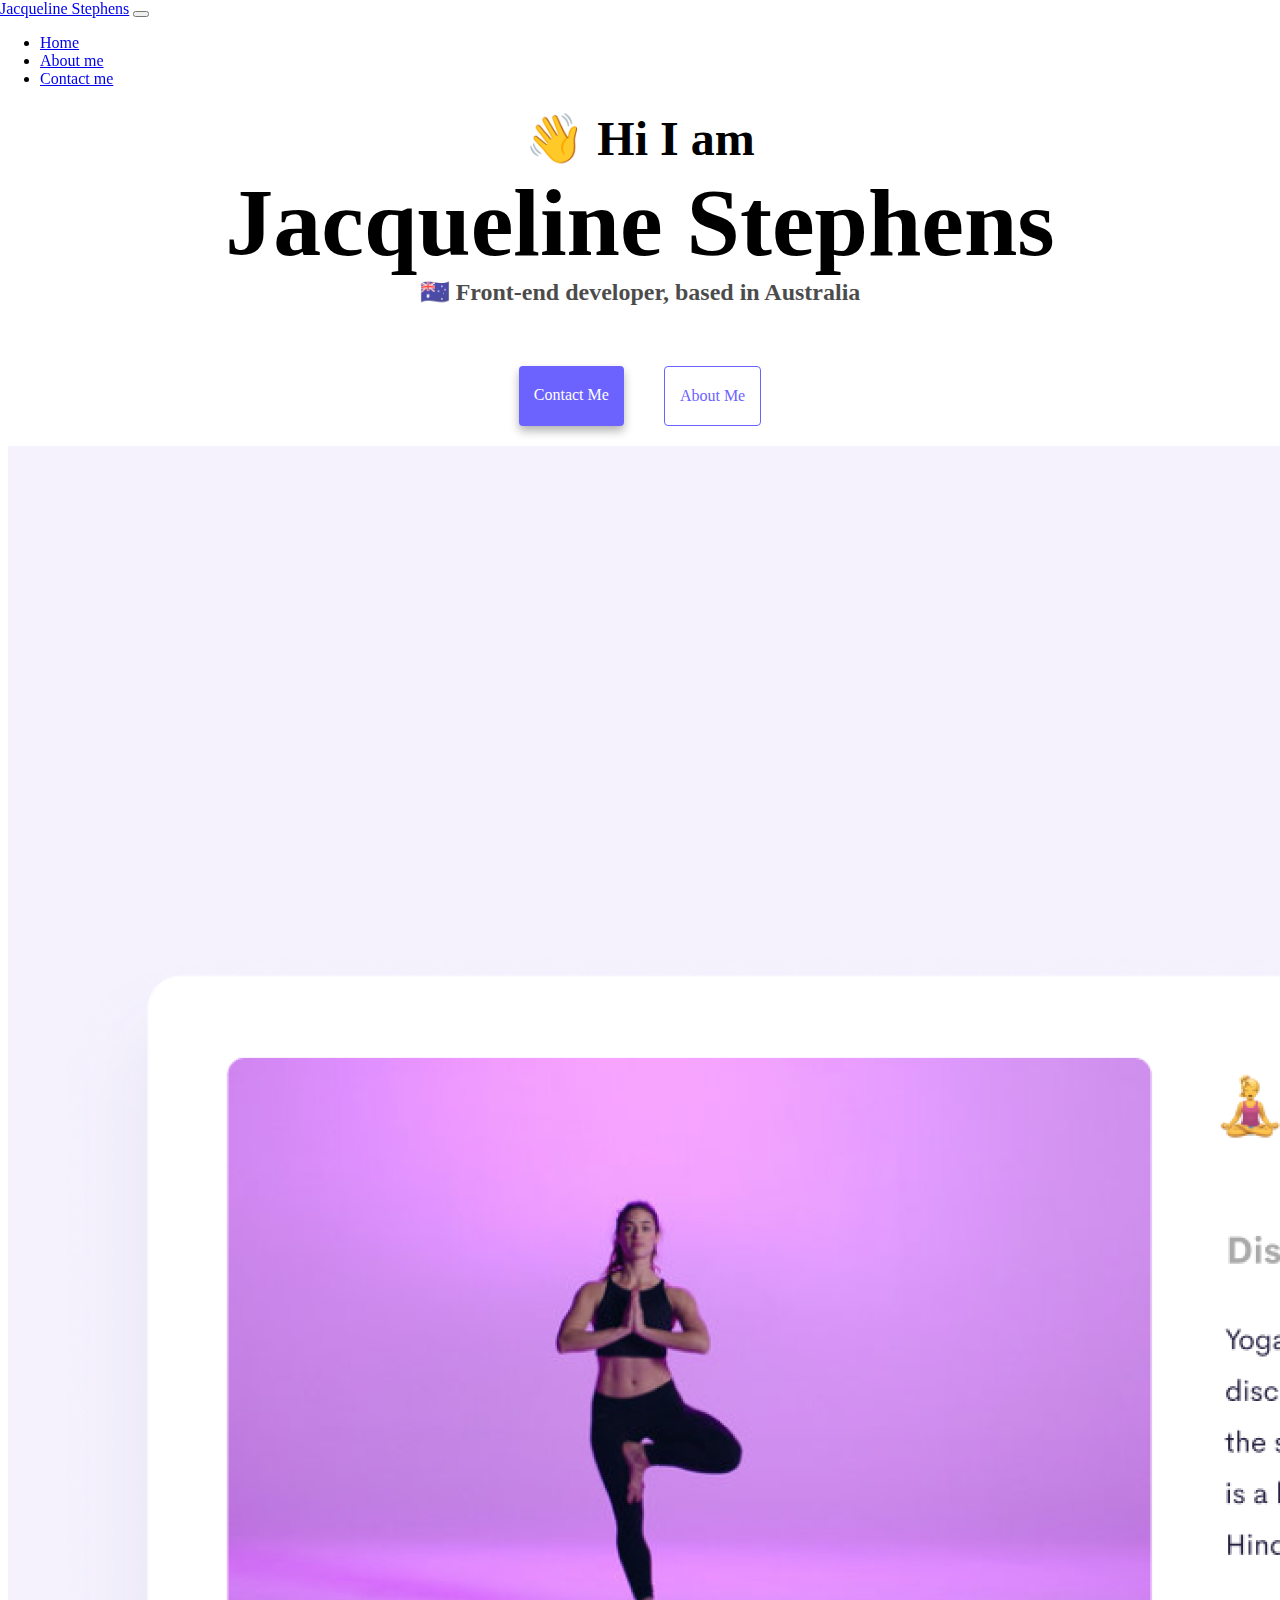
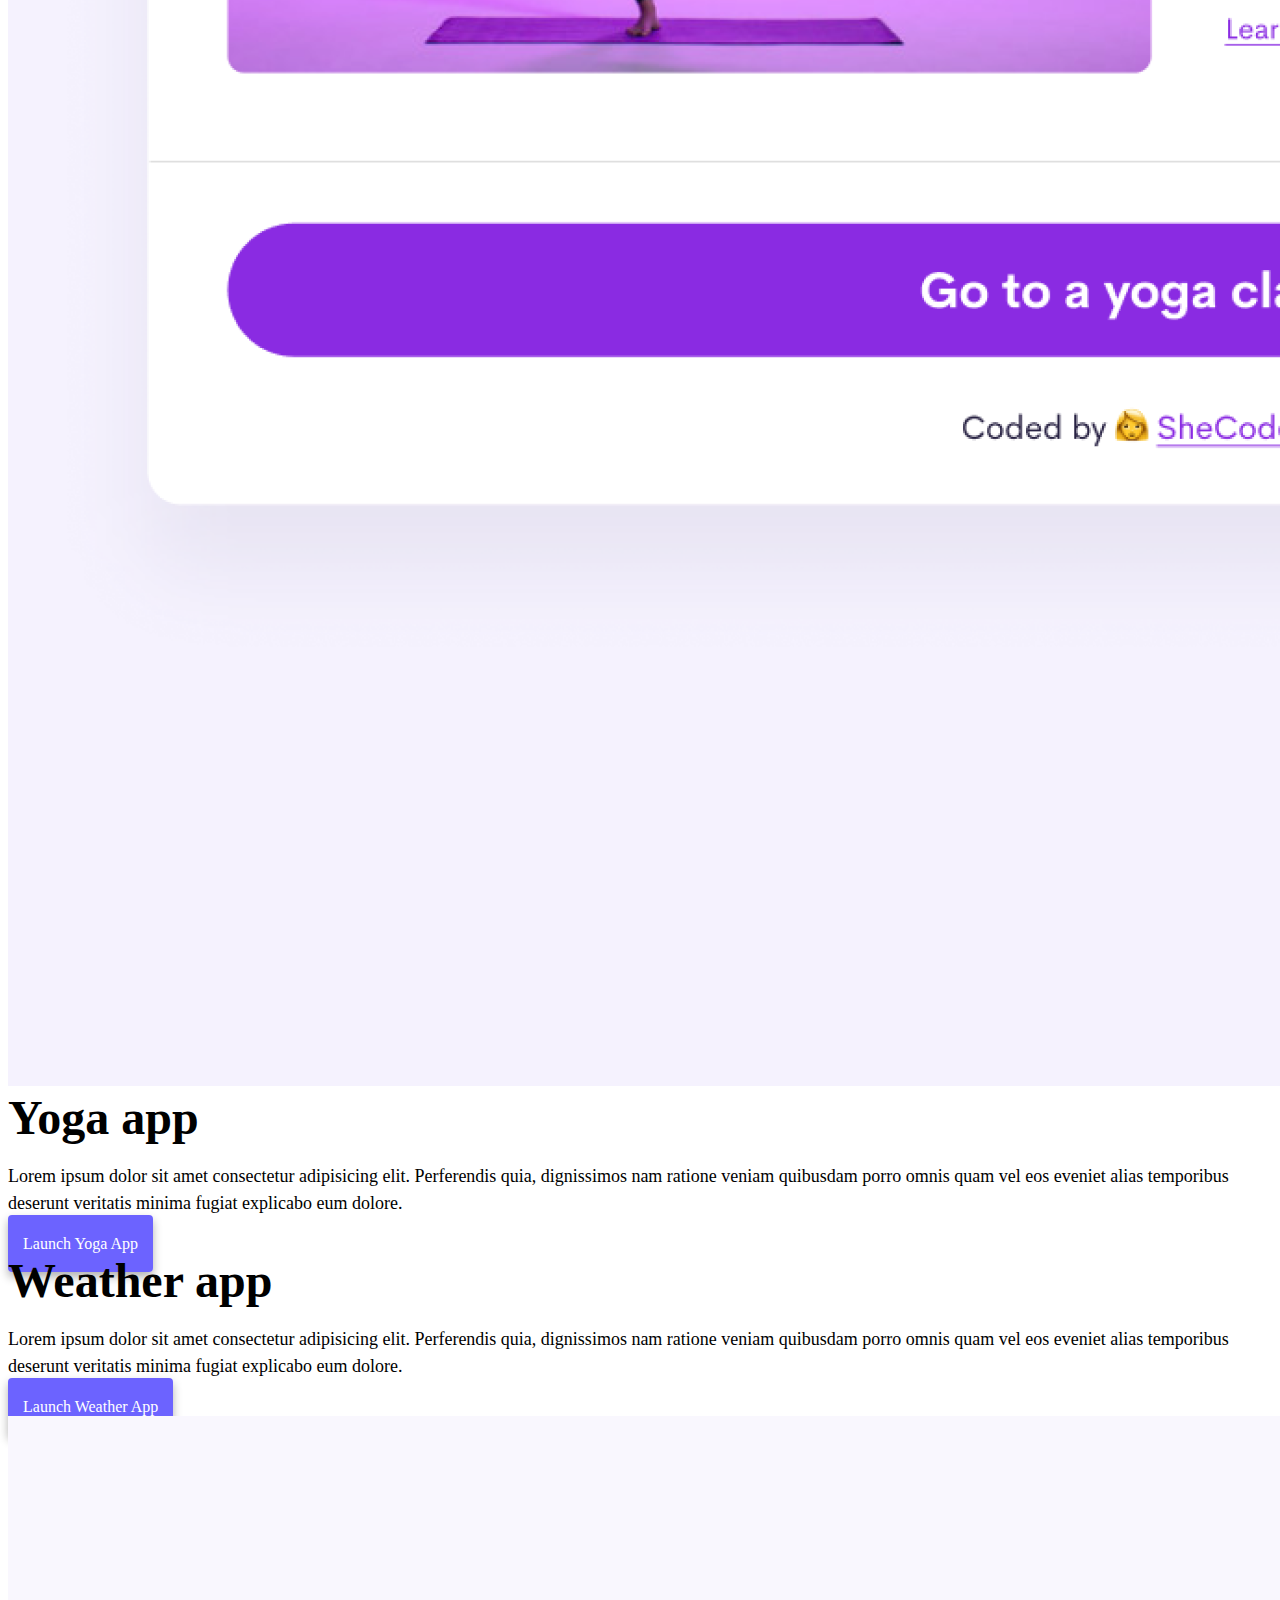
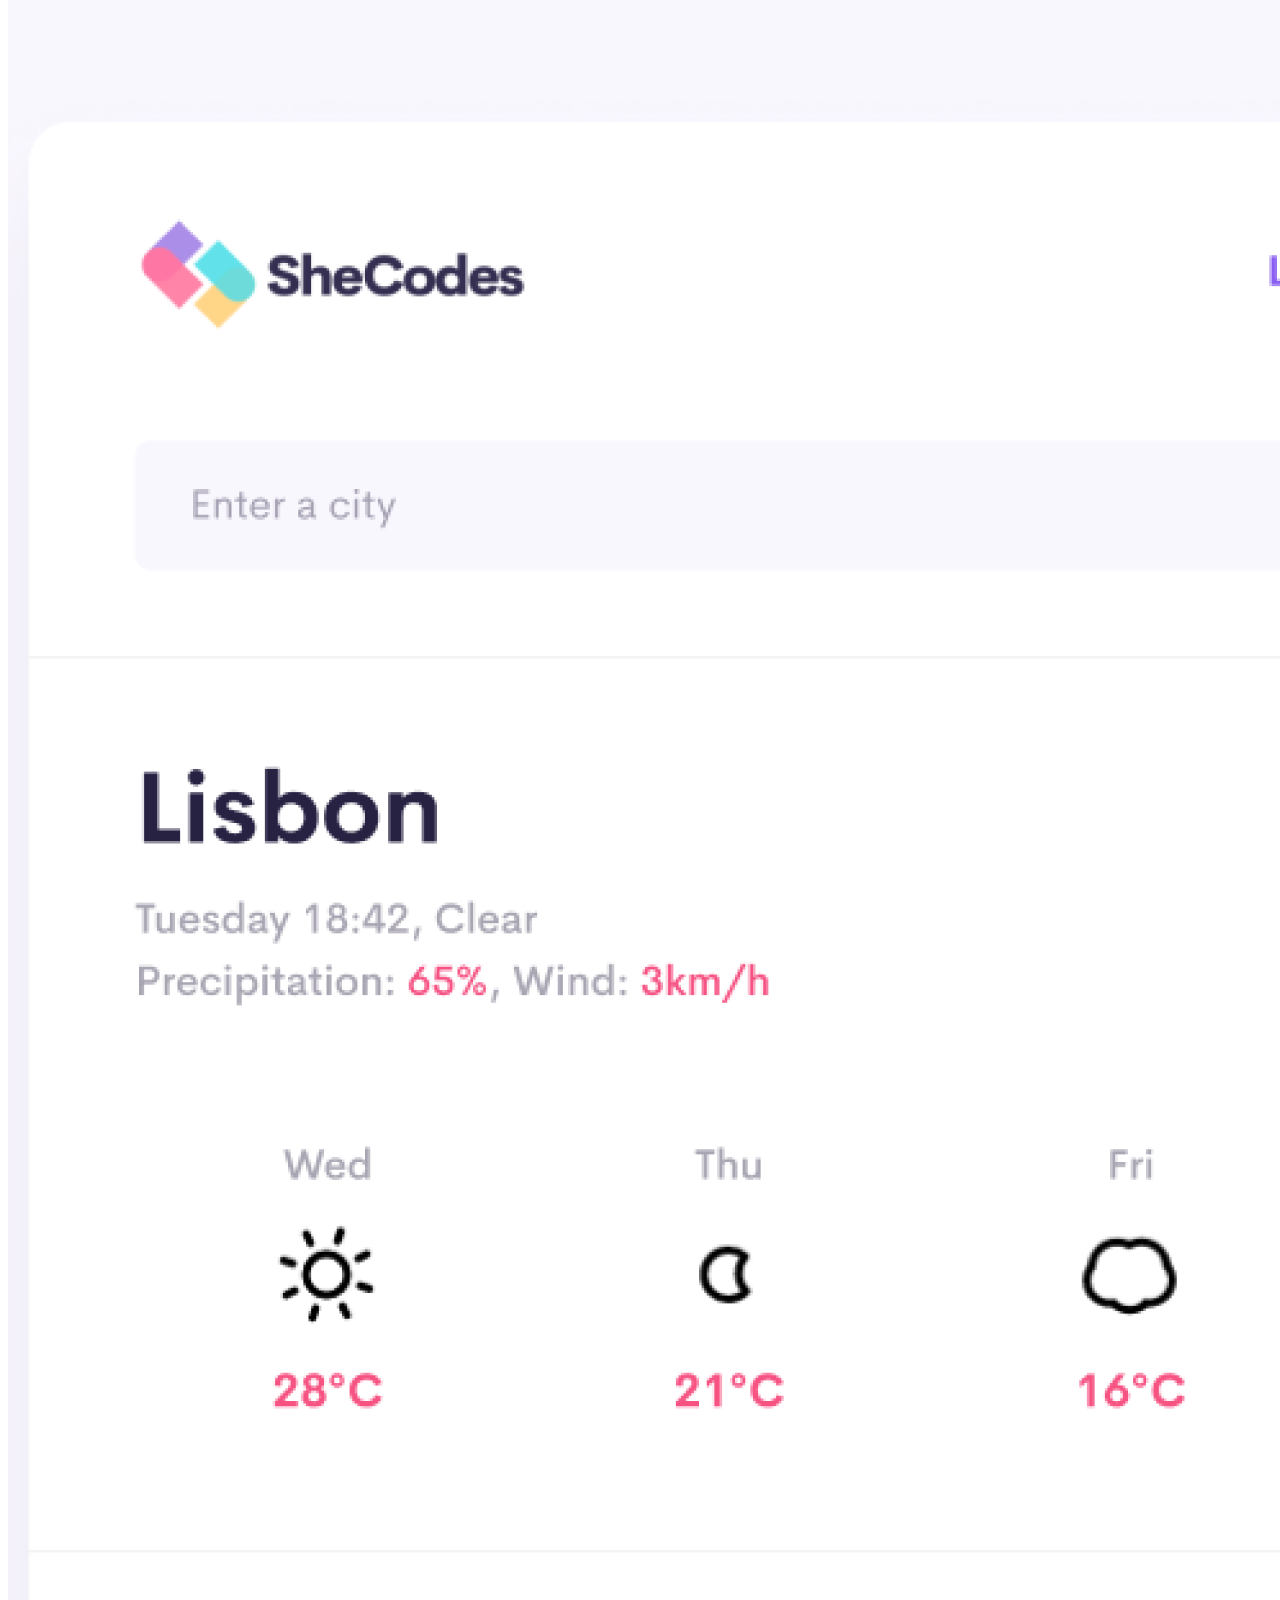
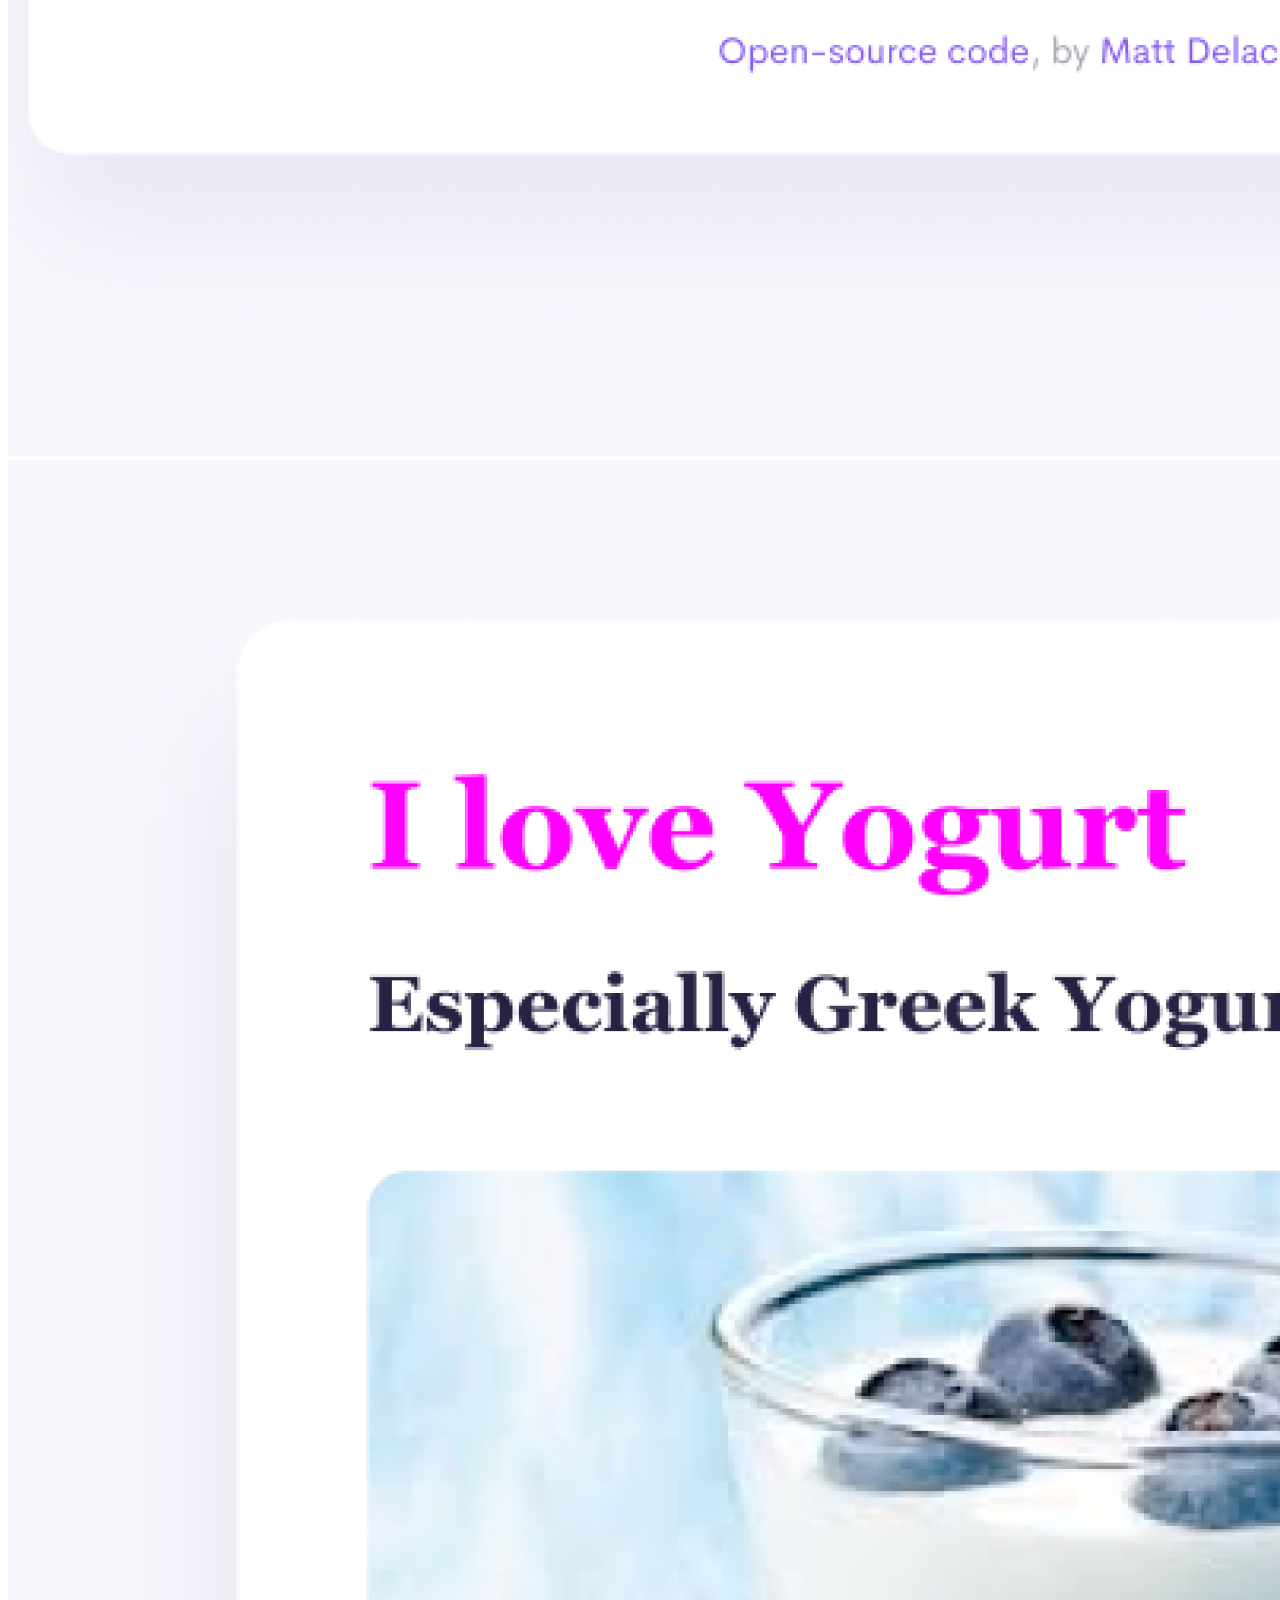
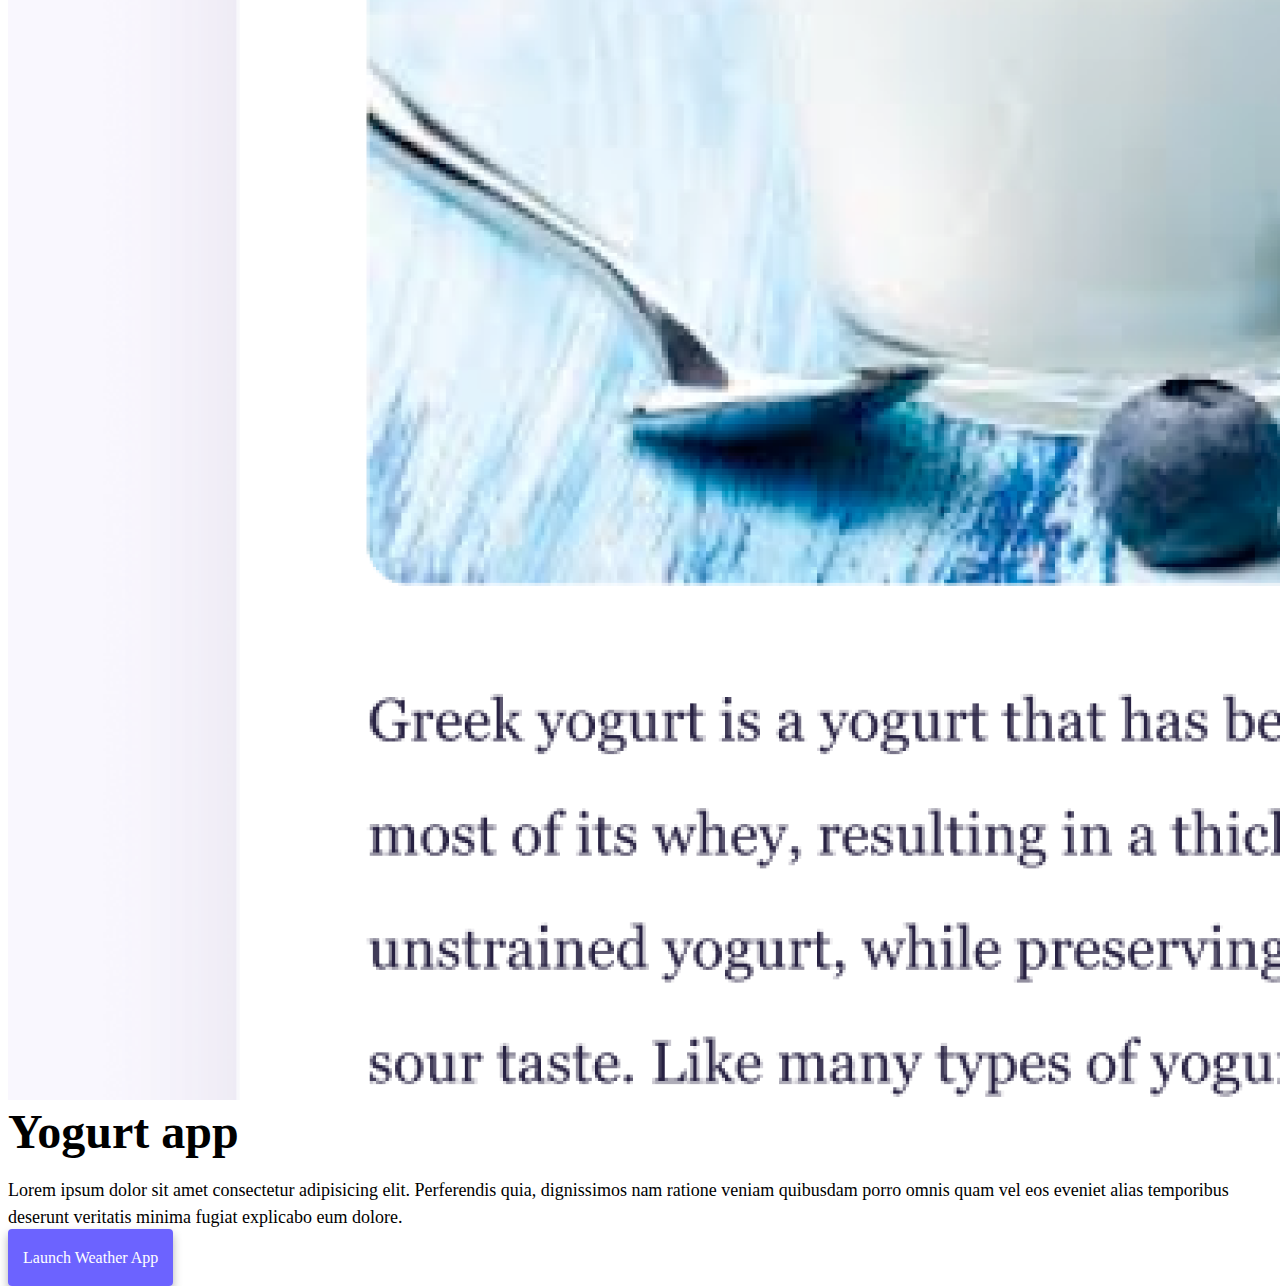
==== index.html @ 3ed7b528 "Code from wk2 homework published into a Github repository" ====
<!DOCTYPE html>
<html lang="en">

<head>
    <meta charset="UTF-8" />
    <meta http-equiv="X-UA-Compatible" content="IE=edge" />
    <meta name="viewport" content="width=device-width, initial-scale=1.0" />
    <title>Jacqueline Stephens</title>
    <link href="https://cdn.jsdelivr.net/npm/bootstrap@5.0.0-beta2/dist/css/bootstrap.min.css" rel="stylesheet"
        integrity="sha384-BmbxuPwQa2lc/FVzBcNJ7UAyJxM6wuqIj61tLrc4wSX0szH/Ev+nYRRuWlolflfl" crossorigin="anonymous" />
    <script src="https://cdn.jsdelivr.net/npm/bootstrap@5.0.0-beta2/dist/js/bootstrap.bundle.min.js"
        integrity="sha384-b5kHyXgcpbZJO/tY9Ul7kGkf1S0CWuKcCD38l8YkeH8z8QjE0GmW1gYU5S9FOnJ0"
        crossorigin="anonymous"></script>
    <link rel="stylesheet" href="/style.css" />
</head>

<body>
    <nav class="navbar navbar-expand-lg navbar-light bg-light fixed-top">
        <div class="container">
            <a class="navbar-brand" href="index.html">Jacqueline Stephens</a>
            <button class="navbar-toggler" type="button" data-bs-toggle="collapse" data-bs-target="#navbarNav"
                aria-controls="navbarNav" aria-expanded="false" aria-label="Toggle navigation">
                <span class="navbar-toggler-icon"></span>
            </button>
            <div class="collapse navbar-collapse" id="navbarNav">
                <ul class="navbar-nav">
                    <li class="nav-item">
                        <a class="nav-link active" aria-current="page" href="index.html">Home</a>
                    </li>
                    <li class="nav-item">
                        <a class="nav-link" href="/about.html">About me</a>
                    </li>
                    <li class="nav-item">
                        <a class="nav-link" href="/about.html#contact">Contact me</a>
                    </li>
                </ul>
            </div>
        </div>
    </nav>

    <div class="headings">
        <h2>👋 Hi I am</h2>
        <h1>Jacqueline Stephens</h1>
        <h3>🇦🇺 Front-end developer, based in Australia</h3>
    </div>

    <div class="navigation-links mb-5">
        <a href="/about.html#contact" class="primary-link">Contact me</a>
        <a href="/about.html" class="secondary-link">About me</a>
    </div>

    <div class="container">
        <div class="row">
            <div class="col-6">
                <img src="images/yoga.png" class="img-fluid rounded" />
            </div>
            <div class="col-6">
                <h2 class="mb-3">Yoga app</h2>
                <p>
                    Lorem ipsum dolor sit amet consectetur adipisicing elit. Perferendis
                    quia, dignissimos nam ratione veniam quibusdam porro omnis quam vel
                    eos eveniet alias temporibus deserunt veritatis minima fugiat
                    explicabo eum dolore.
                </p>
                <div class="mt-5">
                    <a href="#" class="primary-link">Launch Yoga App</a>
                </div>
            </div>
        </div>
        <div class="row mt-5">
            <div class="col-6">
                <h2 class="mb-3">Weather app</h2>
                <p>
                    Lorem ipsum dolor sit amet consectetur adipisicing elit. Perferendis
                    quia, dignissimos nam ratione veniam quibusdam porro omnis quam vel
                    eos eveniet alias temporibus deserunt veritatis minima fugiat
                    explicabo eum dolore.
                </p>
                <div class="mt-5">
                    <a href="#" class="primary-link">Launch Weather App</a>
                </div>
            </div>
            <div class="col-6">
                <img src="/images/weather.png" class="img-fluid rounded" />
            </div>
        </div>
        <div class="row mt-5">
            <div class="col-6">
                <img src="/images/yogurt.png" class="img-fluid rounded" />
            </div>
            <div class="col-6">
                <h2 class="mb-3">Yogurt app</h2>
                <p>
                    Lorem ipsum dolor sit amet consectetur adipisicing elit. Perferendis
                    quia, dignissimos nam ratione veniam quibusdam porro omnis quam vel
                    eos eveniet alias temporibus deserunt veritatis minima fugiat
                    explicabo eum dolore.
                </p>
                <div class="mt-5">
                    <a href="#" class="primary-link">Launch Weather App</a>
                </div>
            </div>
        </div>
    </div>
</body>

</html>
---- style.css ----
:root {
  --primary-color: #6c63ff;
  --secondary-color: #f5f2fe;
  --box-shadow: 0 5px 10px rgba(0, 0, 0, 0.3);
}

body {
  margin-top: 100px;
  display: block;
}

h1,
h2,
h3 {
  margin: 0;
}

h1 {
  font-size: 96px;
}

h2 {
  font-size: 48px;
}

h3 {
  font-size: 24px;
  opacity: 0.7;
}

p {
  font-size: 18px;
  line-height: 1.5;
}

.navigation-links {
  display: flex;
  margin-top: 40px;
  justify-content: center;
}

.navigation-links a {
  margin: 20px;
}

.about-paragraphs {
  margin: 30px 0;
}

.email-link {
  display: flex;
  justify-content: center;
  color: var(--primary-color);
  font-size: 28px;
  text-decoration: none;
}

.email-link:hover {
  text-decoration: underline;
}

.fixed-top {
  position: fixed;
  top: 0;
  right: 0;
  left: 0;
  z-index: 1030;
}
.headings {
  padding-top: 10px;
  text-align: center;
}
.primary-link {
  border-radius: 4px;
  padding: 20px 15px;
  text-decoration: none;
  text-transform: capitalize;
  background: var(--primary-color);
  box-shadow: var(--box-shadow);
  color: white;
}
.secondary-link {
  border-radius: 4px;
  padding: 20px 15px;
  text-decoration: none;
  text-transform: capitalize;
  color: var(--primary-color);
  border: 1px solid var(--primary-color);
}
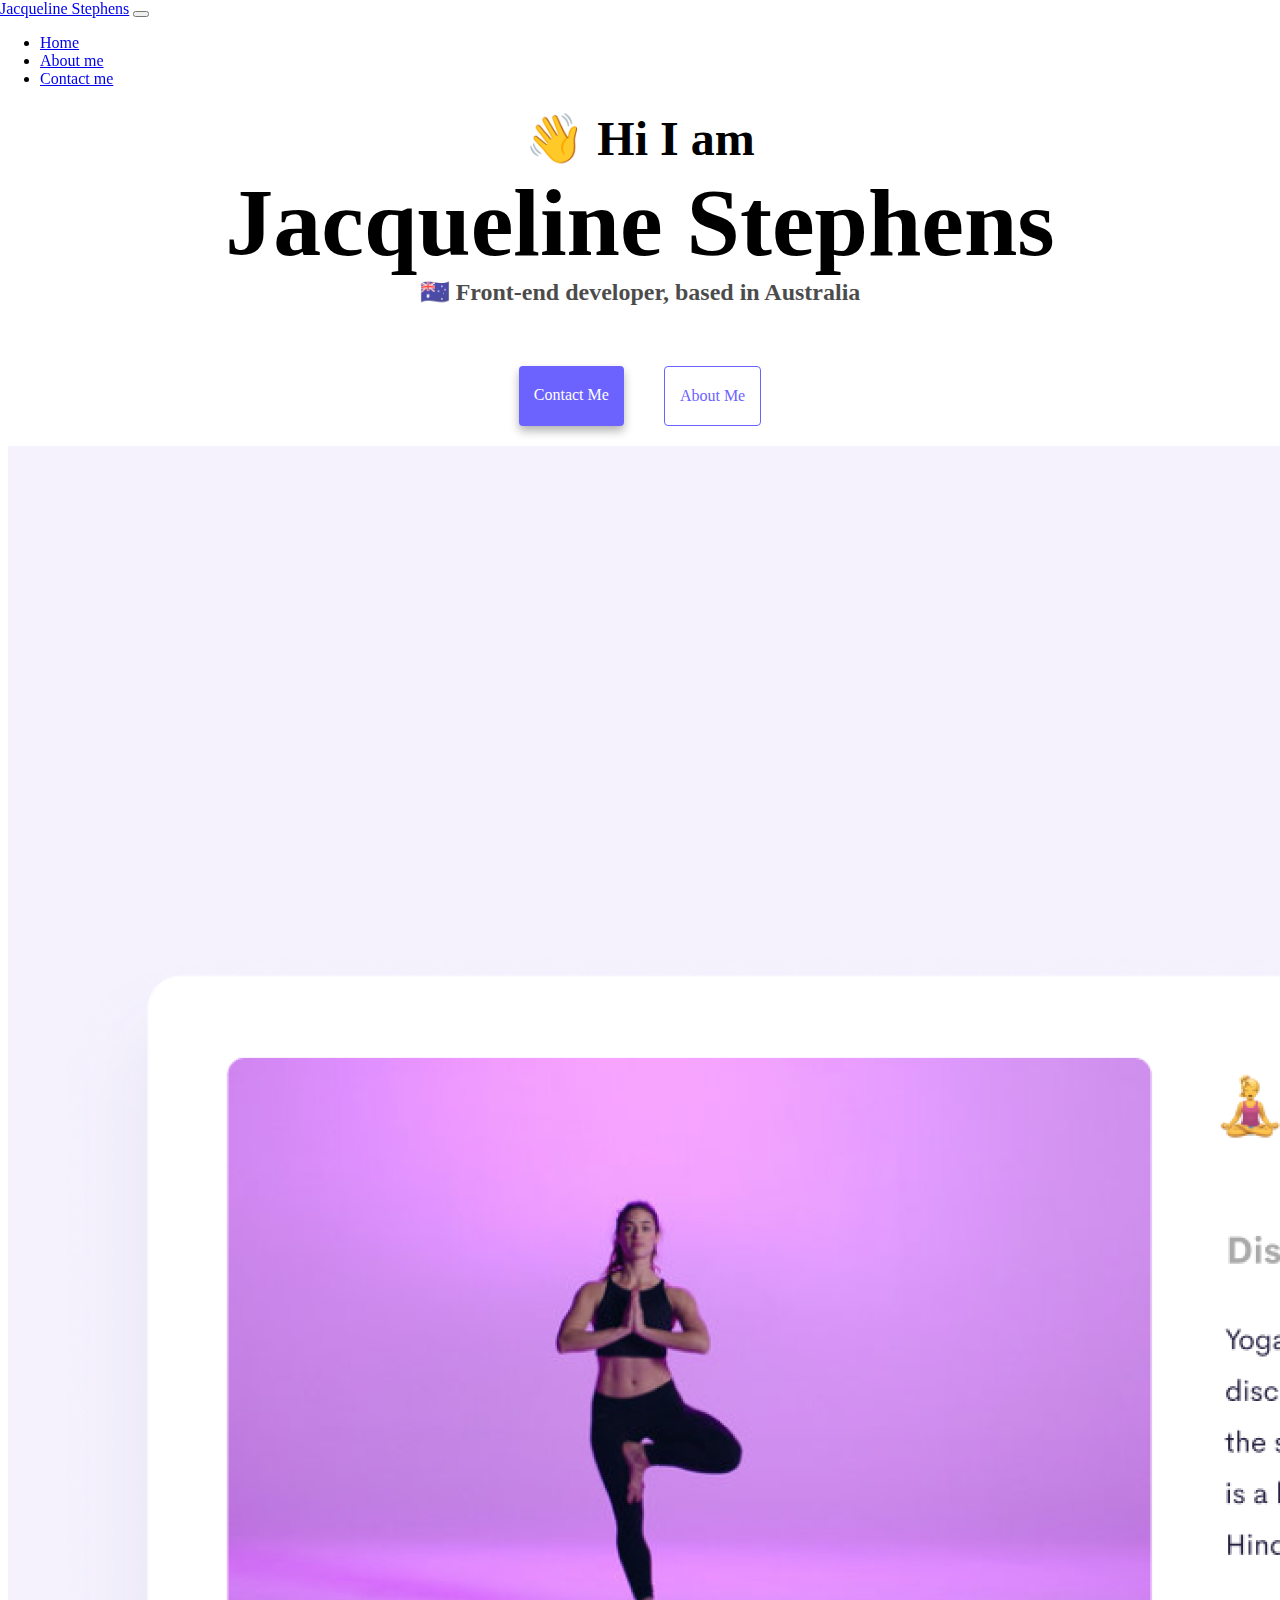
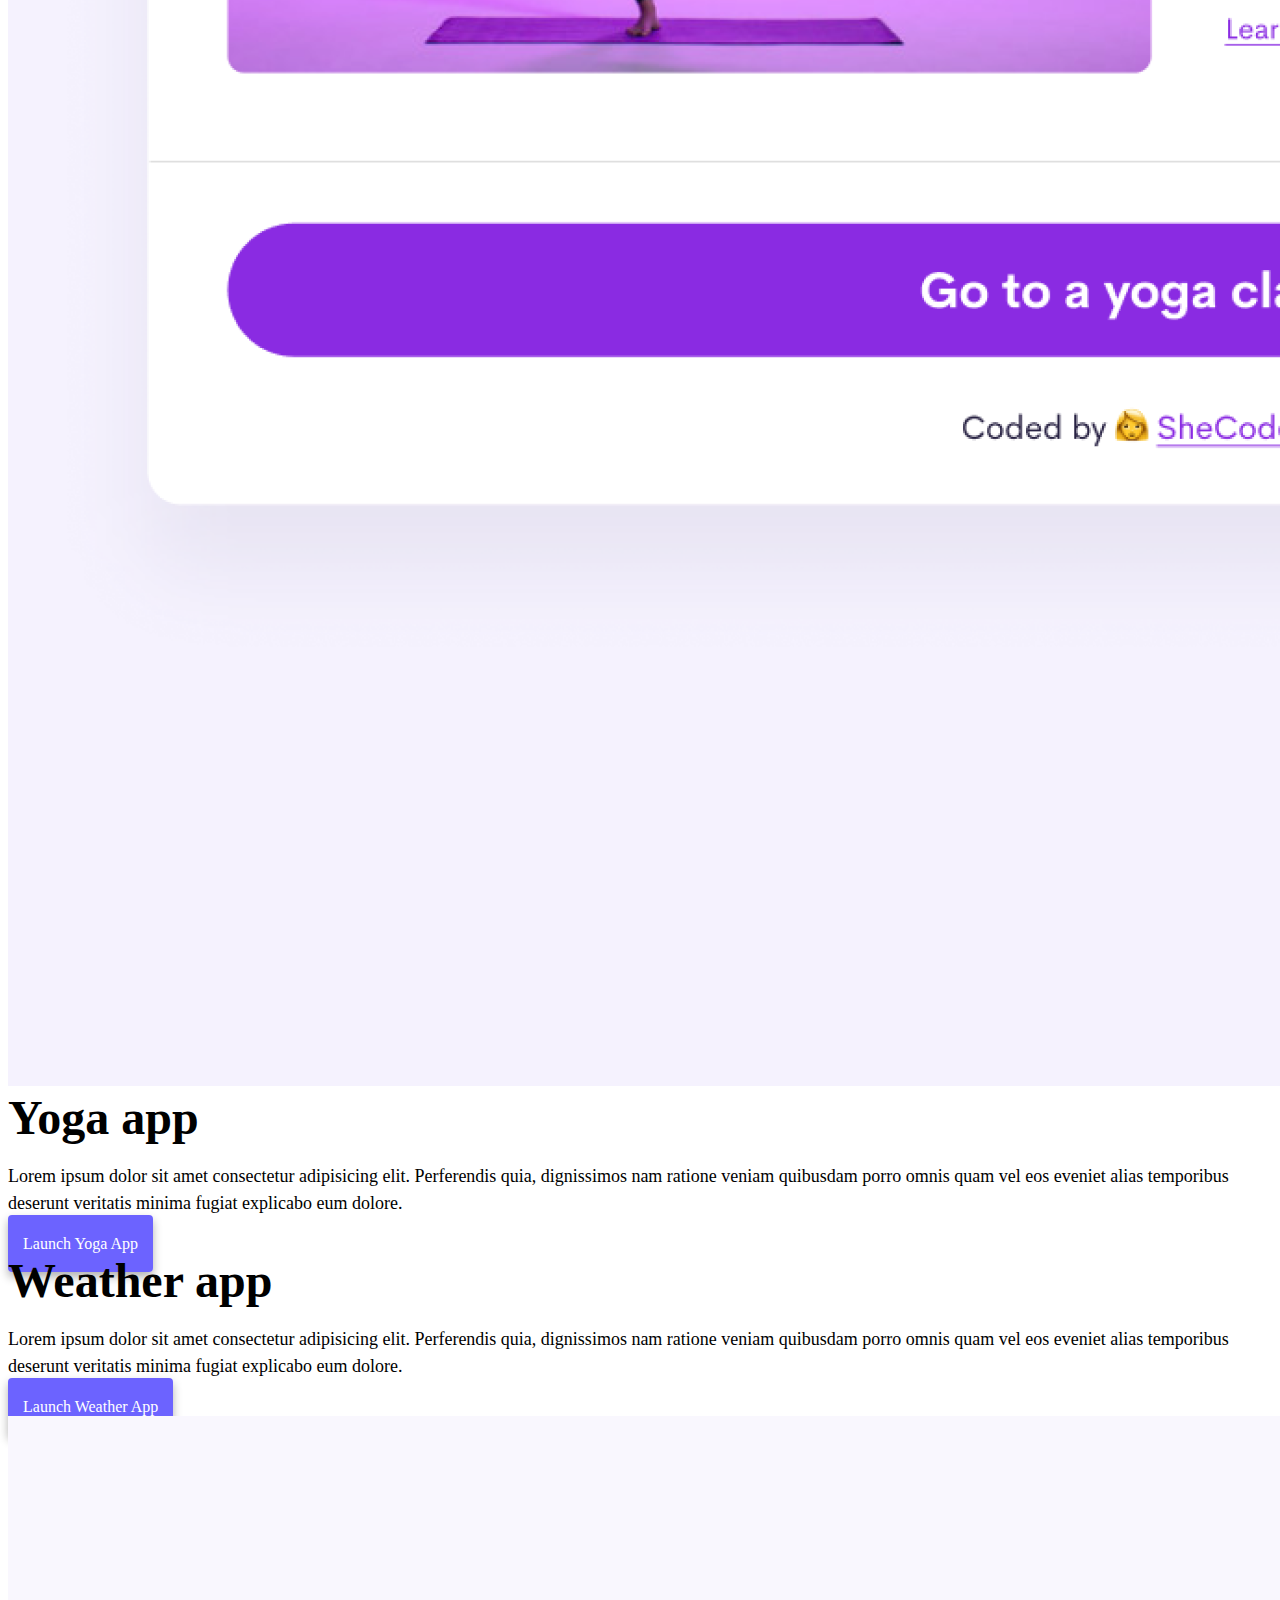
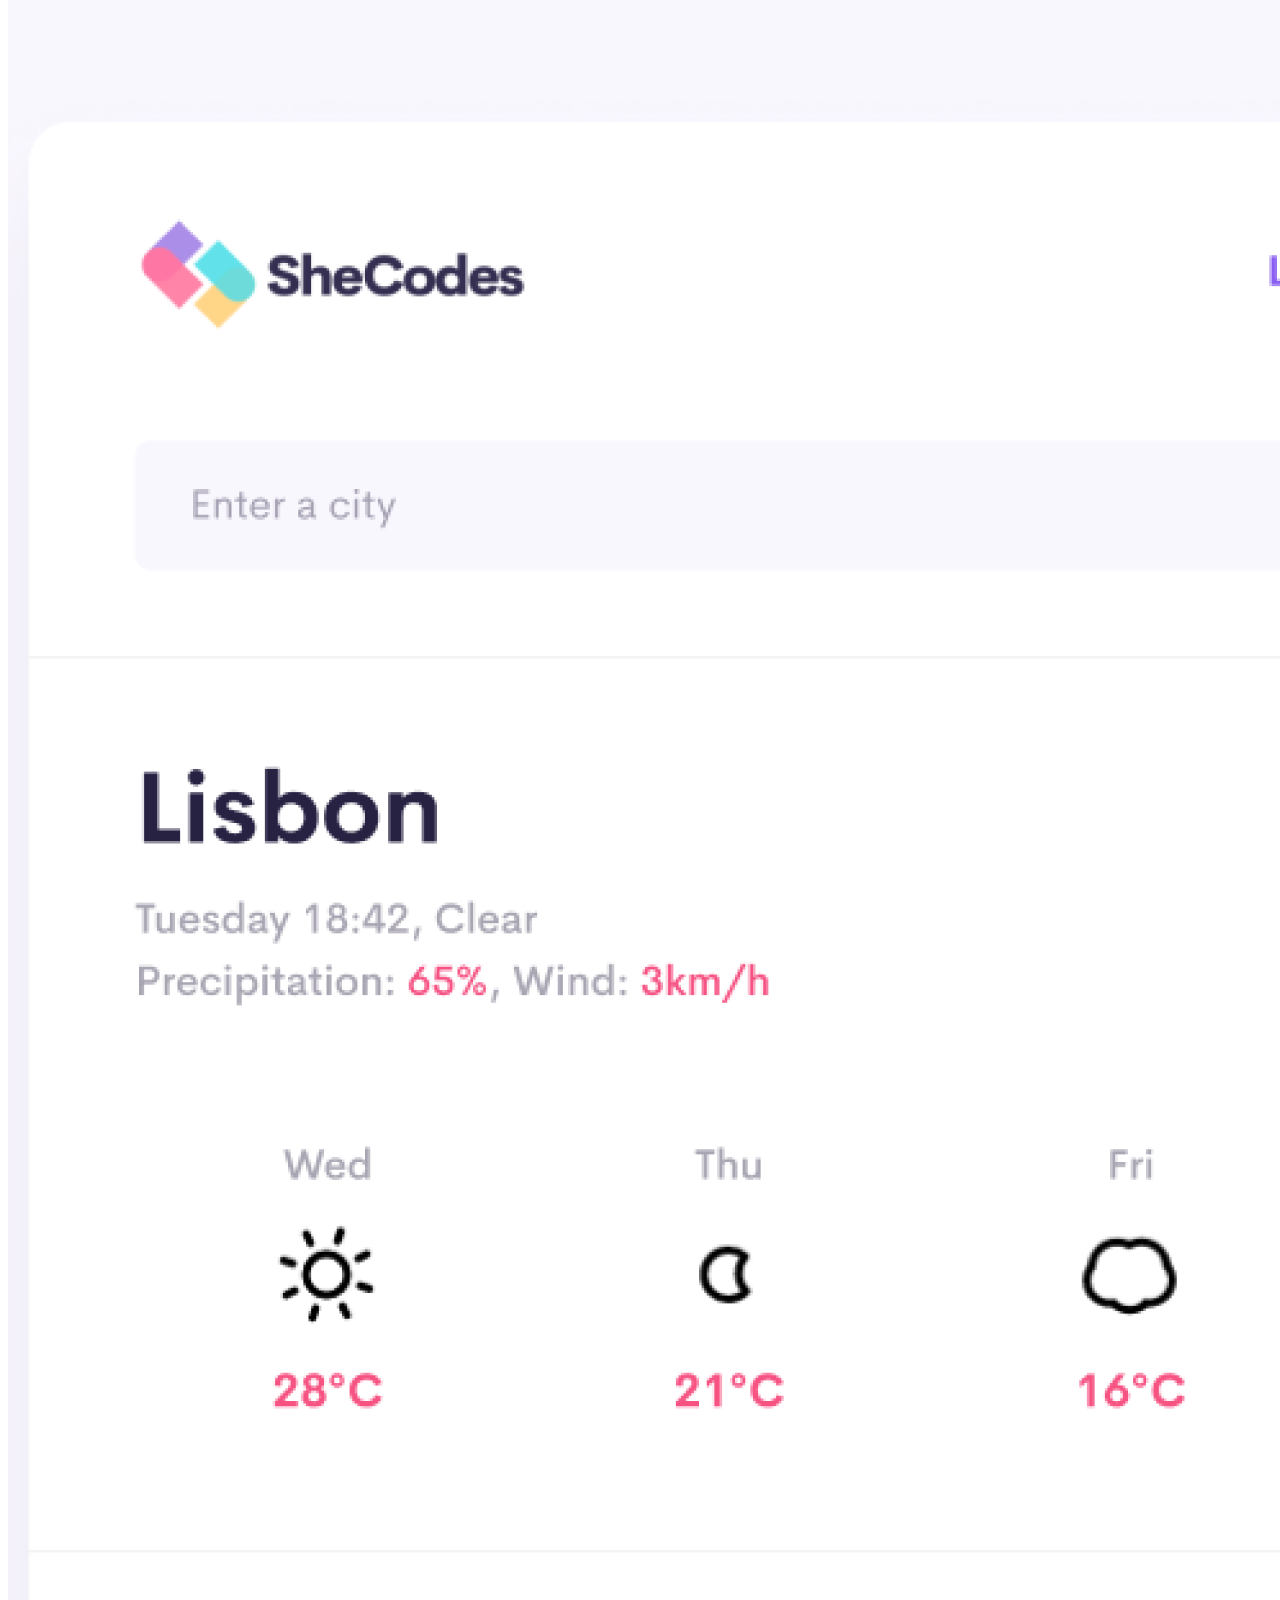
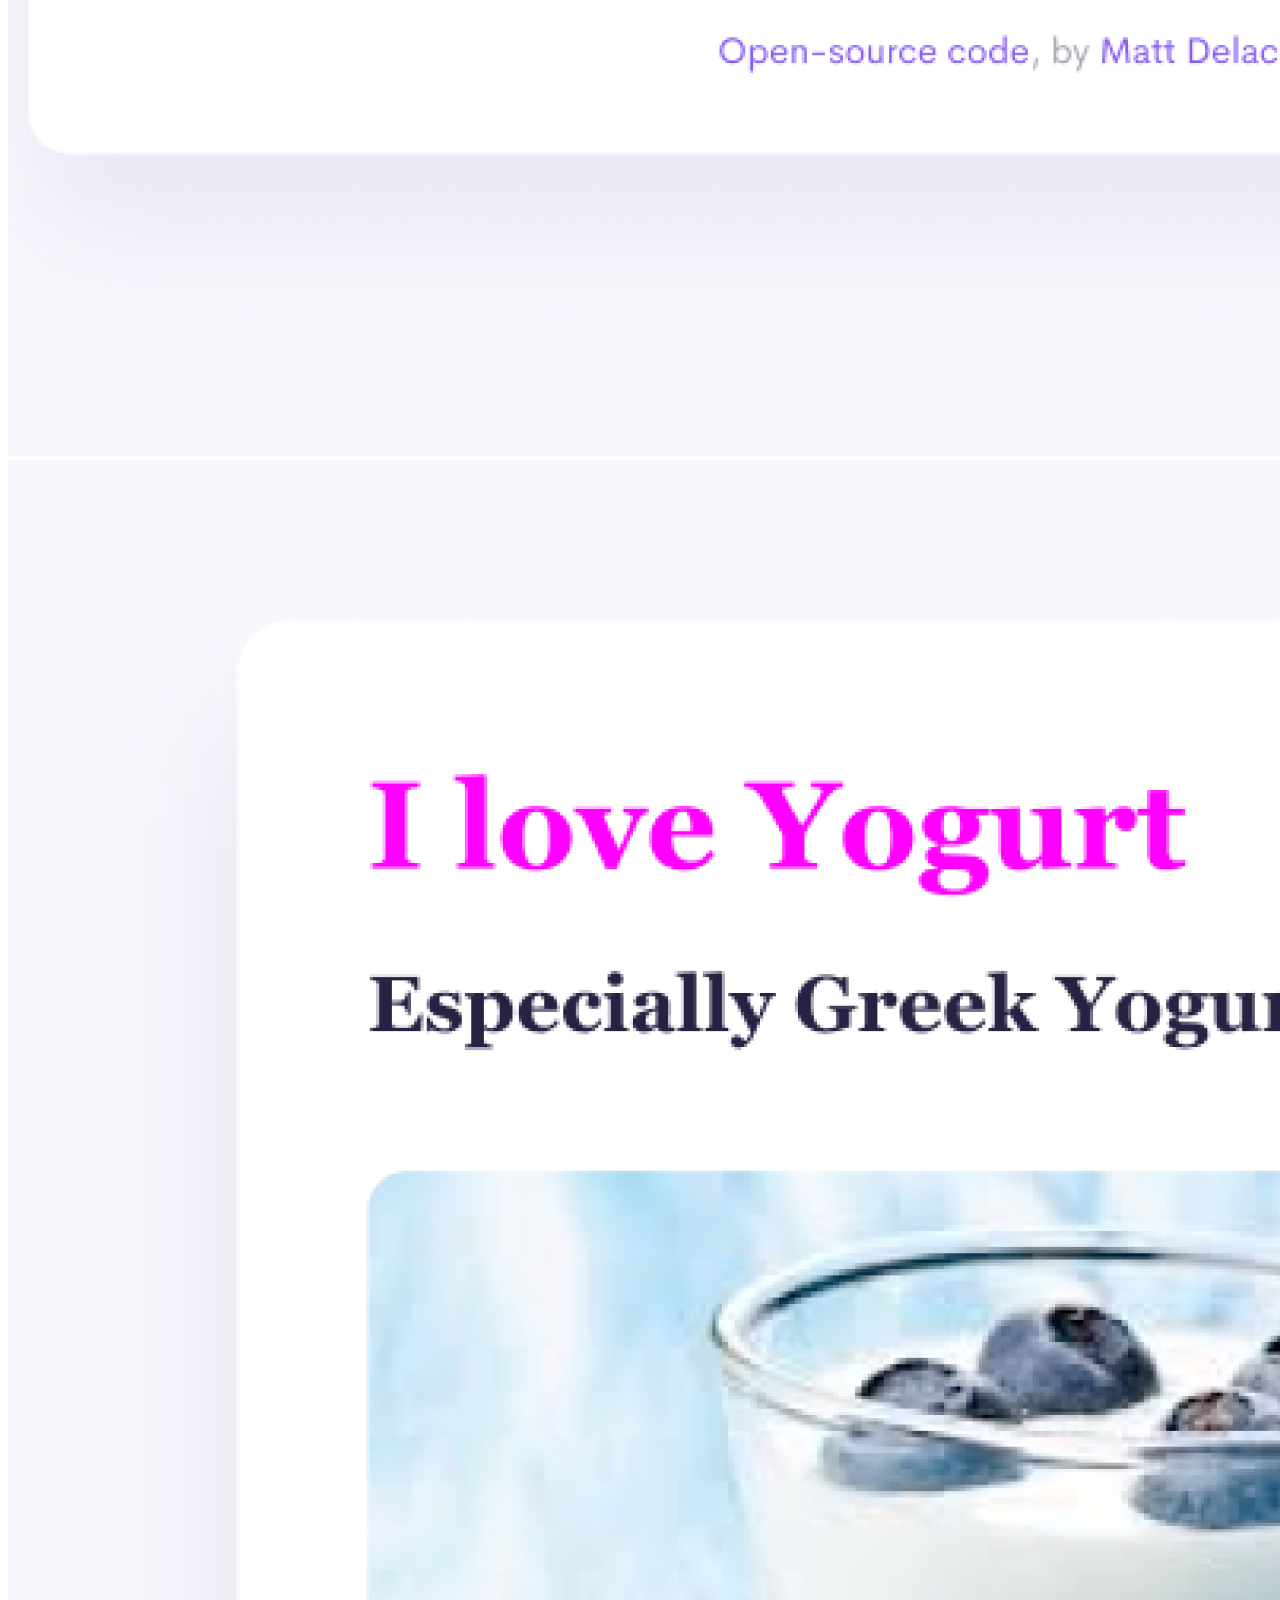
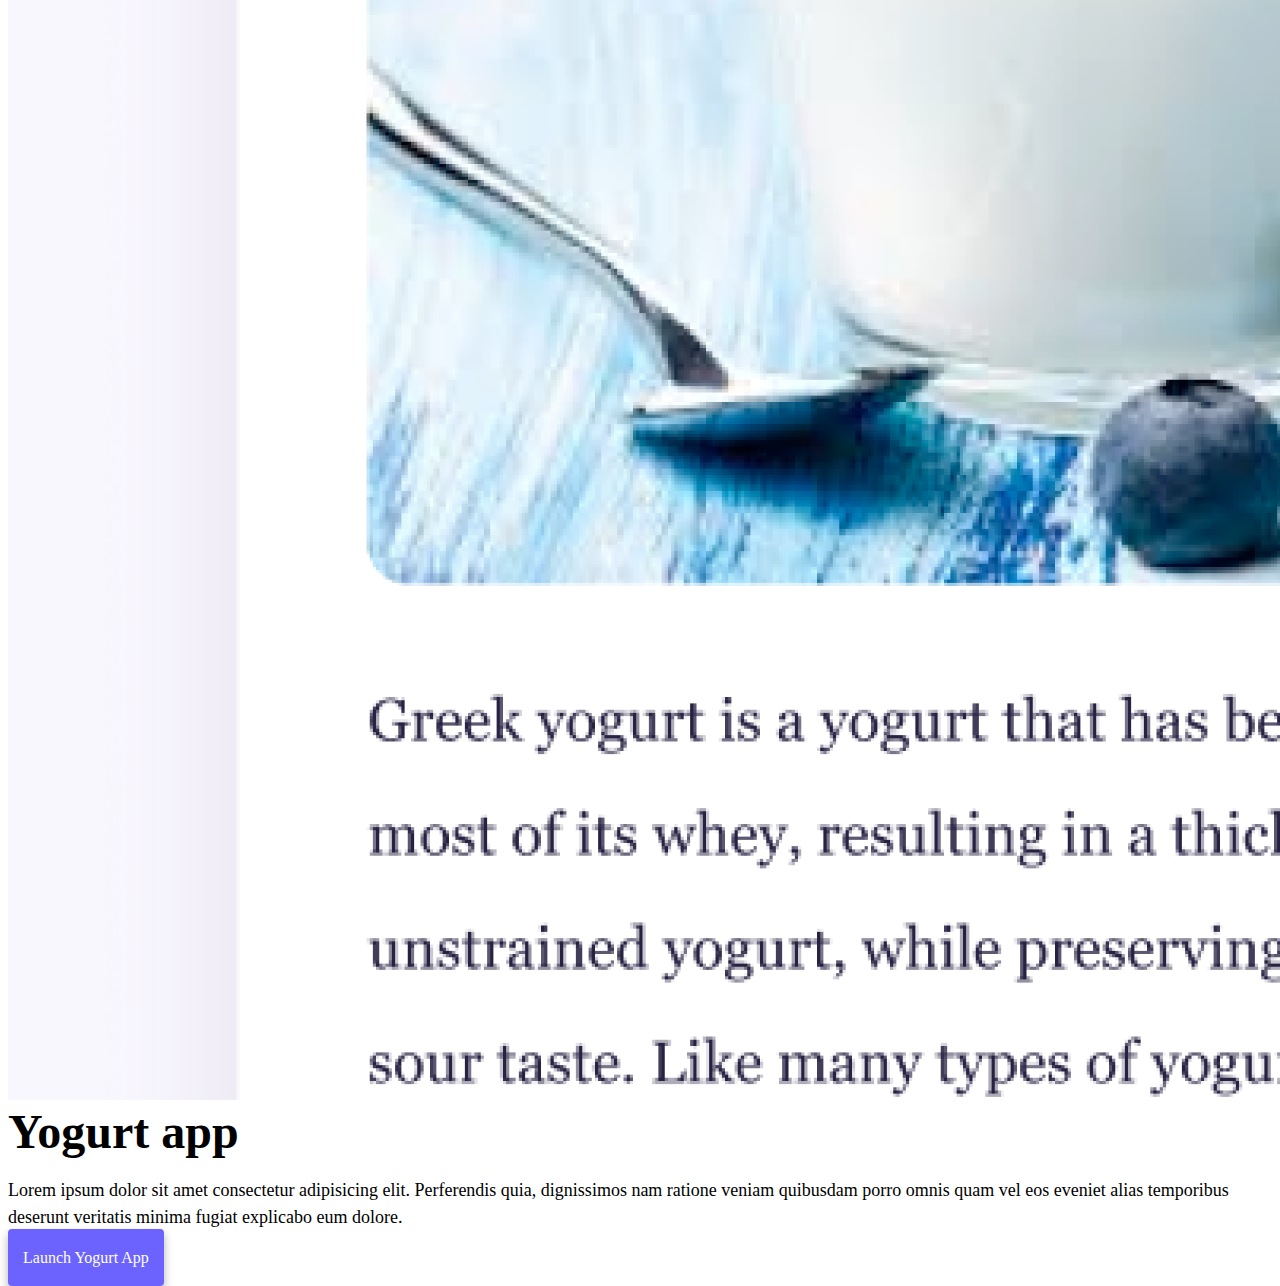
==== commit 8c62768b: "Fixed typo in yogurt app button" ====
--- a/index.html
+++ b/index.html
@@ -17,7 +17,7 @@
 <body>
     <nav class="navbar navbar-expand-lg navbar-light bg-light fixed-top">
         <div class="container">
-            <a class="navbar-brand" href="index.html">Jacqueline Stephens</a>
+            <a class="navbar-brand" href="/">Jacqueline Stephens</a>
             <button class="navbar-toggler" type="button" data-bs-toggle="collapse" data-bs-target="#navbarNav"
                 aria-controls="navbarNav" aria-expanded="false" aria-label="Toggle navigation">
                 <span class="navbar-toggler-icon"></span>
@@ -25,7 +25,7 @@
             <div class="collapse navbar-collapse" id="navbarNav">
                 <ul class="navbar-nav">
                     <li class="nav-item">
-                        <a class="nav-link active" aria-current="page" href="index.html">Home</a>
+                        <a class="nav-link active" aria-current="page" href="/">Home</a>
                     </li>
                     <li class="nav-item">
                         <a class="nav-link" href="/about.html">About me</a>
@@ -51,10 +51,10 @@
 
     <div class="container">
         <div class="row">
-            <div class="col-6">
-                <img src="images/yoga.png" class="img-fluid rounded" />
+            <div class="col-sm-6">
+                <img src="/images/yoga.png" class="img-fluid rounded" />
             </div>
-            <div class="col-6">
+            <div class="col-sm-6">
                 <h2 class="mb-3">Yoga app</h2>
                 <p>
                     Lorem ipsum dolor sit amet consectetur adipisicing elit. Perferendis
@@ -68,7 +68,7 @@
             </div>
         </div>
         <div class="row mt-5">
-            <div class="col-6">
+            <div class="col-sm-6">
                 <h2 class="mb-3">Weather app</h2>
                 <p>
                     Lorem ipsum dolor sit amet consectetur adipisicing elit. Perferendis
@@ -80,15 +80,15 @@
                     <a href="#" class="primary-link">Launch Weather App</a>
                 </div>
             </div>
-            <div class="col-6">
+            <div class="col-sm-6">
                 <img src="/images/weather.png" class="img-fluid rounded" />
             </div>
         </div>
         <div class="row mt-5">
-            <div class="col-6">
+            <div class="col-sm-6">
                 <img src="/images/yogurt.png" class="img-fluid rounded" />
             </div>
-            <div class="col-6">
+            <div class="col-sm-6">
                 <h2 class="mb-3">Yogurt app</h2>
                 <p>
                     Lorem ipsum dolor sit amet consectetur adipisicing elit. Perferendis
@@ -97,7 +97,7 @@
                     explicabo eum dolore.
                 </p>
                 <div class="mt-5">
-                    <a href="#" class="primary-link">Launch Weather App</a>
+                    <a href="#" class="primary-link">Launch Yogurt App</a>
                 </div>
             </div>
         </div>
